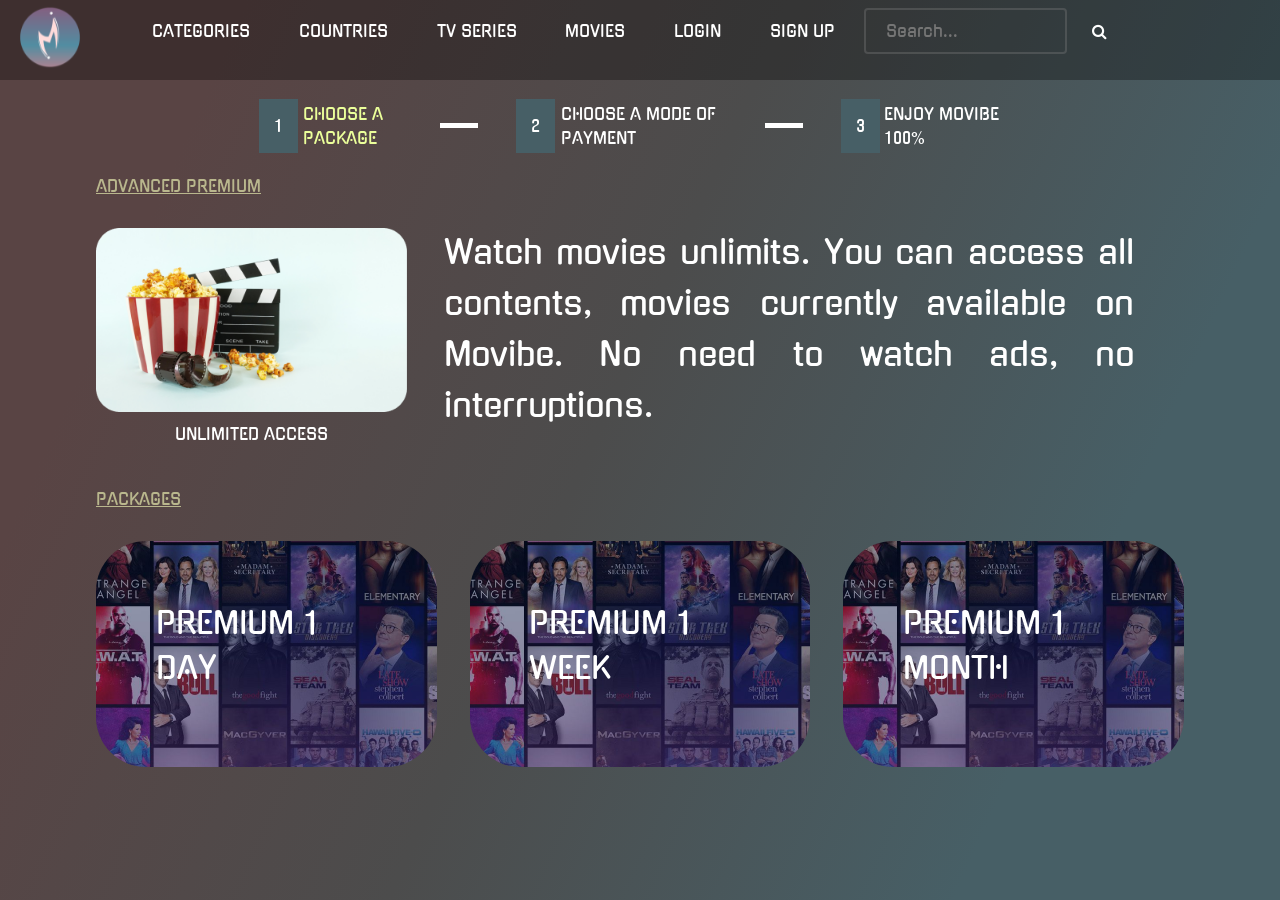
==== htmls/payment.html @ dcd41547 "db html added" ====
<!DOCTYPE html>
<html lang="en">

<head>
  <meta charset="UTF-8" />
  <meta http-equiv="X-UA-Compatible" content="IE=edge" />
  <meta name="viewport" content="width=device-width, initial-scale=1.0" />
  <link href="https://cdn.jsdelivr.net/npm/bootstrap@5.0.2/dist/css/bootstrap.min.css" rel="stylesheet"
    integrity="sha384-EVSTQN3/azprG1Anm3QDgpJLIm9Nao0Yz1ztcQTwFspd3yD65VohhpuuCOmLASjC" crossorigin="anonymous" />
  <link rel="stylesheet" href="../assets/styles/payment.css" />
  <link rel="preconnect" href="https://fonts.googleapis.com" />
  <link rel="preconnect" href="https://fonts.gstatic.com" crossorigin />
  <link href="https://fonts.googleapis.com/css2?family=Gugi&display=swap" rel="stylesheet" />
  <link rel="stylesheet" href="../assets/styles/header.css" />
  <link rel="stylesheet" href="../assets/styles/normalize.css" />
  <link rel="stylesheet" href="https://cdnjs.cloudflare.com/ajax/libs/font-awesome/4.7.0/css/font-awesome.min.css">

  <title>Document</title>
</head>

<body>
  <div class="payment">
    <header class="header">
      <div class="header__container">
        <div class="header__body">
          <a href="#" class="header__logo">
            <img class="logo" src="../assets/images/header/logo.svg" alt="" /></a>
          <div class="header__burger"><span class="header__burger_Span"></span></div>
          <nav class="header__menu">
            <ul class="header__list">
              <li><a class="header__link" href="../htmls/main.html">CATEGORIES</a></li>
              <li><a class="header__link" href="#">COUNTRIES</a></li>
              <li><a class="header__link" href="../htmls/main.html">TV SERIES</a></li>
              <li><a class="header__link" href="../htmls/main.html">MOVIES</a></li>
              <li><a class="header__link" href="../index.html">LOGIN</a></li>
              <li><a class="header__link" href="signup.html">SIGN UP</a></li>
              <div class="search-container">
                <form action="/search">
                  <input type="text" placeholder="Search...">
                  <button type="submit"><i class="fa fa-search"></i></button>
                </form>
              </div>
            </ul>
          </nav>
        </div>
      </div>
    </header>
    <div class="payment__wrapper">
      <div class="payment__step">
        <div class="payment__steps step-one">
          <div class="payment__number">1</div>
          <div class="payment__text payment__text_one payment__text_chosen">
            choose a package
          </div>
          <div class="payment__line"></div>
        </div>
        <div class="payment__steps step-two">
          <div class="payment__number">2</div>
          <div class="payment__text payment__text_two">
            choose a Mode of payment
          </div>
          <div class="payment__line"></div>
        </div>
        <div class="payment__steps">
          <div class="payment__number">3</div>
          <div class="payment__text">enjoy movibe 100%</div>
        </div>
      </div>
      <div class="payment__step-error"></div>
      <div class="payment__first-step">
        <div class="payment__unlimited unlimited">
          <div class="unlimited__title">Advanced premium</div>
          <div class="unlimited__main-block">
            <figure class="unlimited__picture">
              <img class="unlimited__picture-one" src="../assets/images/payment/payment-pop-corn.png" alt="picture" />
              <figcaption class="unlimited__pic-text">
                unlimited access
              </figcaption>
            </figure>
            <div class="unlimited__text">
              Watch movies unlimits. You can access all contents, movies
              currently available on Movibe. No need to watch ads, no
              interruptions.
            </div>
          </div>
        </div>
        <div class="payment__packages">
          <div class="unlimited__title">packages</div>
          <div class="payment__tariff">
            <div class="payment__tariff-block block-one">
              <p>premium 1 day</p>
              <div class="payment__on-click">0.49$/day</div>
            </div>
            <div class="payment__tariff-block block-two">
              <p>premium 1 week</p>
              <div class="payment__on-click2">1.99$/week</div>
            </div>
            <div class="payment__tariff-block block-three">
              <p>premium 1 month</p>
              <div class="payment__on-click3">5.99$/month</div>
            </div>
          </div>
        </div>
      </div>
      <div class="payment__second-step second-page">
        <div class="second-page__wrapper">
          <div class="second-page__logo">
            <figure class="second-page__picture">
              <img class="unlimited__picture-one" src="../assets/images/payment/logo.png" alt="logo" />
              <figcaption class="second-page__pic-text">
                from Vismoff
              </figcaption>
            </figure>
          </div>
          <div class="second-page__main main-block">
            <div class="main-block__title">Detail:</div>
            <div class="main-block__premium-acc">Movie Premium Account</div>
            <div class="main-block__block">
              <div class="main-block__package-name">Package name:</div>
              <div class="main-block__package-name-js"></div>
            </div>
            <div class="main-block__block">
              <div class="main-block__valid-date">Valid date:</div>
              <div class="main-block__valid-date-js"></div>
            </div>
            <div class="main-block__block">
              <div class="main-block__exp-date">Expiration date:</div>
              <div class="main-block__exp-date-js"></div>
            </div>
            <div class="main-block__block block-total">
              <div class="main-block__total">Total:</div>
              <div class="main-block__total-js"></div>
            </div>
            <div class="main-block__cards">
              <div class="main-block__card">
                <input type="radio" name="bank-card" id="momo" />
                <label class="main-block__label" for="momo">
                  <img src="../assets/images/payment/momo.png" alt="momo" />
                </label>
              </div>
              <div class="main-block__card">
                <input type="radio" name="bank-card" id="paypals" />
                <label class="main-block__label" for="paypals">
                  <img src="../assets/images/payment/paypal.png" alt="paypal" />
                </label>
              </div>
              <div class="main-block__card">
                <input type="radio" name="bank-card" id="visa" checked />
                <label class="main-block__label" for="visa">
                  <img src="../assets/images/payment/visa.png" alt="visa" />
                </label>
              </div>
              <div class="main-block__card">
                <input type="radio" name="bank-card" id="zalopay" />
                <label class="main-block__label" for="zalopay">
                  <img src="../assets/images/payment/zalopay.png" alt="zalopay" />
                </label>
              </div>
            </div>
            <div class="main-block__button">
              <button type="button" class="btn main-block__submit" data-bs-toggle="modal" data-bs-target="#modal">
                Открыть
              </button>
            </div>
            <div class="modal fade" id="modal" tabindex="-1">
              <div class="modal-dialog modal-dialog-scrollable modal-dialog-centered">
                <div class="modal-content modal__wrapper">
                  <div class="text-right">
                    <i class="fa fa-close close" data-dismiss="modal"></i>
                  </div>
                  <div class="tabs mt-3">
                    <ul class="nav nav-tabs" id="myTab" role="tablist">
                      <li class="nav-item" role="presentation">
                        <a class="nav-link" id="visa-tab" data-toggle="tab" href="#visa" role="tab" aria-controls="visa"
                          aria-selected="false">
                          <img src="http://banki31.ru/content/15198/__p.120x80x100.Visa_Mastercard_Logo.jpg" width="80"
                            alt="visa" />
                        </a>
                      </li>
                      <li class="nav-item" role="presentation">
                        <a class="nav-link" id="paypal-tab" data-toggle="tab" href="#paypal" role="tab"
                          aria-controls="paypal" aria-selected="false">
                          <img src="https://free-qr.com/images/watermarks/11-paypal.png" width="80" alt="paypal" />
                        </a>
                      </li>
                      <li class="nav-item" role="presentation">
                        <a class="nav-link" id="momo-tab" data-toggle="tab" href="#momo" role="tab" aria-controls="momo"
                          aria-selected="false">
                          <img src="../assets/images/payment/momo.png" width="80" alt="momo" />
                        </a>
                      </li>
                      <li class="nav-item" role="presentation">
                        <a class="nav-link" id="zalopay-tab" data-toggle="tab" href="#zalopay" role="tab"
                          aria-controls="zalopay" aria-selected="false">
                          <img src="../assets/images/payment/zalopay.png" width="80" alt="zalopay" />
                        </a>
                      </li>
                    </ul>
                    <div class="tab-content" id="myTabContent">
                      <div class="tab-pane fade show active" id="visa2" role="tabpanel" aria-labelledby="visa-tab">
                        <div class="mt-4 mx-4">
                          <form name="form" method="post" onsubmit="return false">
                            <div class="text">
                              <div class="card__block">
                                <div class="card__package-name">
                                  Package name:
                                </div>
                                <div class="card__package-name-js"></div>
                              </div>
                              <div class="card__block">
                                <div class="card__total">Total:</div>
                                <div class="card__total-js"></div>
                              </div>
                            </div>
                            <div class="form mt-3">
                              <div class="inputbox">
                                <input type="text" name="name" class="form-control" id="input__border"
                                  required="required" placeholder="JOHN WICK" />
                                <span>Cardholder Name</span>
                              </div>
                              <div class="inputbox">
                                <input type="text" name="name" min="1" max="999" class="form-control"
                                  required="required" id="input__border2" placeholder="4000000000000000" />
                                <span>Card Number</span>
                                <i class="fa fa-eye"></i>
                              </div>
                              <div class="d-flex flex-row justify-content-between gap-3">
                                <div class="inputbox">
                                  <input type="text" name="name" min="1" max="999" class="form-control"
                                    required="required" id="input__border3" placeholder="00/0000" />
                                  <span>Expiration Date</span>
                                </div>
                                <div class="inputbox">
                                  <input type="text" name="name" min="1" max="999" class="form-control"
                                    required="required" id="input__border4" placeholder="***" />
                                  <span>CVV</span>
                                </div>
                              </div>
                              <div class="payment-errors"></div>
                              <div class="px-5 pay">
                                <button class="btn btn-success btn-block bank__button-confirm">
                                  Confirm
                                </button>
                              </div>
                            </div>
                          </form>
                        </div>
                      </div>
                    </div>
                  </div>
                </div>
              </div>
            </div>
          </div>
        </div>
      </div>
    </div>
  </div>
  </div>
  <script src="https://cdn.jsdelivr.net/npm/bootstrap@5.0.2/dist/js/bootstrap.bundle.min.js"
    integrity="sha384-MrcW6ZMFYlzcLA8Nl+NtUVF0sA7MsXsP1UyJoMp4YLEuNSfAP+JcXn/tWtIaxVXM" crossorigin="anonymous">
    </script>
  <script src="../js/bundle.js"></script>
  <script src="https://code.jquery.com/jquery-3.4.1.slim.min.js"></script>
  <script src="../js/header.js"></script>
</body>

</html>
---- assets/styles/payment.css ----
@font-face {
  font-family: "BELLABIO";
  src: url(../fonts/Bellabio/Bellabio\ Regular.ttf);
}
* {
  margin: 0;
  padding: 0;
  box-sizing: border-box;
}

.payment {
  min-height: 100vh;
  font-family: "Gugi", cursive;
  overflow: hidden;
  display: flex;
  flex-direction: column;
  background: linear-gradient(114.23deg, #594444 14.64%, rgba(0, 0, 0, 0.7) 47.07%, #475f66 80.65%);
  background-size: cover;
  background-repeat: no-repeat;
  background-position: center center;
}
.payment__wrapper {
  margin: 6% auto 0 auto;
  width: 85%;
}
.payment__step {
  margin: 2% 15%;
  display: flex;
  justify-content: center;
  gap: 5%;
}
.payment__steps {
  display: flex;
  align-items: center;
  gap: 2%;
}
.payment__number {
  background: #475f66;
  padding: 15px;
  color: white;
}
.payment__text {
  color: white;
  text-transform: uppercase;
}
.payment__text_chosen {
  color: #ebff9a;
  cursor: pointer;
}
.payment__text_one:hover {
  cursor: pointer;
}
.payment__change-color {
  color: #68acbf;
}
.payment__line {
  background-color: white;
  width: 45px;
  height: 5px;
}
.payment .unlimited {
  margin: 0 50px 25px 0;
}
.payment .unlimited__title {
  color: #b9b78d;
  text-transform: uppercase;
  text-decoration: underline;
  margin-bottom: 30px;
}
.payment .unlimited__picture {
  max-width: 100%;
  display: flex;
  flex-direction: column;
  justify-content: center;
  align-items: center;
}
.payment .unlimited__picture-one {
  max-width: 100%;
}
.payment .unlimited__pic-text {
  color: white;
  text-transform: uppercase;
  margin-top: 10px;
  text-align: center;
  width: 100%;
}
.payment .unlimited__main-block {
  display: grid;
  grid-template-columns: 30% 70%;
}
.payment .unlimited__text {
  margin-left: 5%;
  color: white;
  font-weight: 100;
  font-size: 2rem;
  line-height: 51px;
  text-align: justify;
}
.payment__packages {
  margin-bottom: 100px;
}
.payment__tariff {
  display: flex;
  justify-content: space-between;
  gap: 3%;
}
.payment__tariff-block {
  background-image: url("../images/payment/films-pic.png");
  background-repeat: no-repeat;
  width: 100%;
  padding: 5.5%;
  border-radius: 50px;
  color: white;
  text-transform: uppercase;
  font-size: 30px;
}
.payment__tariff-block:hover {
  transform: scale(1.2);
  cursor: pointer;
}
.payment__on-click, .payment__on-click2, .payment__on-click3 {
  background-color: rgba(0, 0, 255, 0.427);
  border-radius: 40px;
  padding: 5px;
  text-align: center;
  display: none;
}
.payment__first-step {
  display: block;
}

.second-page {
  display: none;
}
.second-page__wrapper {
  margin-bottom: 5%;
  display: grid;
  grid-template-columns: 30% 70%;
}
.second-page__logo {
  display: flex;
  justify-content: center;
  align-items: center;
}
.second-page__main {
  display: flex;
}
.second-page__pic-text {
  font-family: BELLABIO;
  color: white;
  font-weight: 400;
  font-size: 50px;
  line-height: 91px;
  margin-top: 10px;
  text-align: center;
  color: white;
  width: 100%;
}
.second-page__main {
  display: flex;
  flex-direction: column;
}
.second-page .main-block {
  margin-left: 10%;
}
.second-page .main-block__title {
  text-align: center;
  color: white;
  text-transform: uppercase;
  font-style: normal;
  font-weight: 250;
  font-size: 35px;
  line-height: 70px;
  text-decoration-line: underline;
}
.second-page .main-block__block {
  display: flex;
  justify-content: space-between;
  flex-wrap: wrap;
}
.second-page .main-block__blue {
  font-weight: 250;
  font-size: 20px;
  line-height: 52px;
  color: #68acbf;
}
.second-page .main-block__premium-acc {
  color: white;
  text-transform: uppercase;
  font-size: 25px;
  line-height: 52px;
}
.second-page .main-block__premium-acc:after {
  content: "";
  display: block;
  height: 2px;
  background: white;
}
.second-page .main-block__package-name, .second-page .main-block__valid-date, .second-page .main-block__exp-date {
  margin-left: 5%;
  color: white;
  text-transform: uppercase;
  font-size: 25px;
  line-height: 52px;
}
.second-page .main-block__total {
  color: white;
  text-transform: uppercase;
  font-size: 25px;
  line-height: 52px;
}
.second-page .main-block__cards {
  margin-top: 2%;
  display: grid;
  grid-template-columns: 1fr 1fr;
  grid-template-rows: 1fr 1fr;
}
.second-page .main-block .block-total:after {
  content: "";
  display: block;
  height: 2px;
  background: white;
  width: 100%;
}
.second-page .main-block__label {
  margin-left: 5%;
}
.second-page .main-block__button {
  margin-top: 1%;
  display: flex;
  justify-content: center;
}
.second-page .main-block__submit {
  padding: 1%;
  outline: none;
  font-weight: 250;
  font-size: 25px;
  letter-spacing: 2px;
  color: #475f66;
  line-height: 44px;
  border: none;
  border-radius: 40px;
  background-color: white;
  text-transform: uppercase;
  width: 250px;
}
.second-page .main-block__card-container {
  display: block;
}
.second-page .main-block .main-block__submit:hover {
  transform: scale(1.2);
  cursor: pointer;
  color: #68acbf;
}
.second-page .main-block__bank-card {
  display: none;
  opacity: 1;
  visibility: visible;
  position: relative;
}

.card {
  margin: auto;
  width: 600px;
  padding: 3rem 3.5rem;
  box-shadow: 0 6px 20px 0 rgba(0, 0, 0, 0.19);
  opacity: 1;
  visibility: visible;
  position: sticky;
}
.card__block {
  display: grid;
  grid-template-columns: 1fr 1fr;
}

.modal__wrapper {
  padding: 3%;
  border-radius: 50px;
  box-shadow: 14px 16px 100px 18px #68acbf;
}

.mt-50 {
  margin-top: 50px;
}

.card-title {
  font-weight: 700;
  font-size: 2.5em;
}

.nav {
  display: flex;
}
.nav ul {
  list-style-type: none;
  display: flex;
  padding-inline-start: unset;
  margin-bottom: 6vh;
}
.nav li a {
  color: black;
  text-decoration: none;
}

.active {
  font-weight: bold;
}

input {
  outline: none;
  font-size: 1rem;
  font-weight: 600;
  color: #000;
  width: 100%;
  min-width: unset;
  background-color: transparent;
  border-color: transparent;
  margin: 0;
}

input[type=text] {
  border-color: rgba(128, 128, 128, 0.345) !important;
}

.inputbox #input__border,
.inputbox #input__border2,
.inputbox #input__border3,
.inputbox #input__border4 {
  color: #000;
}

form a {
  color: grey;
  text-decoration: none;
  font-size: 0.87rem;
  font-weight: bold;
}
form a :hover {
  color: grey;
  text-decoration: none;
}
form .row-1 {
  border: 1px solid rgba(221, 228, 236, 0.459);
  margin: 2vh 0;
  padding: 0.5rem;
  outline: none;
  width: 100%;
  min-width: unset;
  border-radius: 5px;
  background-color: rgba(221, 228, 236, 0.301);
  overflow: hidden;
}
form .row-2 {
  border: none;
  outline: none;
  background-color: transparent;
  margin: 0;
  padding: 0 0.8rem;
}
form .row .row-2 {
  border: none;
  outline: none;
  background-color: transparent;
  margin: 0;
  padding: 0 0.8rem;
}
form .row .col-2,
form .row .col-7,
form .row .col-3 {
  display: flex;
  align-items: center;
  text-align: center;
  padding: 0 1vh;
}
form .row .col-2 {
  padding-right: 0;
}

#card-header {
  font-weight: bold;
  font-size: 0.9rem;
}

#card-inner {
  font-size: 0.7rem;
  color: gray;
}

.three {
  overflow: hidden;
  justify-content: space-between;
}
.three .col-7 {
  padding-left: 0;
}
.three .col-2 {
  border: 1px solid rgba(0, 0, 0, 0.137);
  padding: 0.5rem;
  outline: none;
  width: 100%;
  min-width: unset;
  border-radius: 5px;
  background-color: rgba(221, 228, 236, 0.301);
  border-color: rgba(221, 228, 236, 0.459);
  margin: 2vh 0;
  width: fit-content;
  overflow: hidden;
}
.three .col-2 input {
  font-size: 0.7rem;
  margin-left: 1vh;
}

.btn {
  width: 100%;
  color: white;
  justify-content: center;
  padding: 2vh 0;
  margin-top: 3vh;
  border-radius: 50px;
  border-color: #475f66;
  color: #475f66;
  background-color: white;
}

.btn:focus {
  box-shadow: none;
  outline: none;
  box-shadow: none;
  transition: none;
}

.btn:hover {
  color: white;
  background-color: #475f66;
}

.payment-errors__style {
  background-color: rgb(49, 15, 219);
  border-radius: 5px;
  width: 80%;
  color: white;
  transition: background-color 2s ease-out;
}

@media (max-width: 767px) {
  .card {
    width: 90%;
    padding: 1.5rem;
  }
}
@media (height: 1366px) {
  .card {
    width: 90%;
    padding: 8vh;
  }
}
@media screen and (max-width: 767px) {
  body {
    max-width: 100%;
  }
  .payment__wrapper {
    margin: 12% 2% 2% 2%;
  }
  .payment__step {
    margin: 0;
    display: flex;
    flex-direction: column;
    gap: 1%;
  }
  .payment__line {
    display: none;
  }
  .payment__tariff {
    display: flex;
    flex-direction: column;
    justify-content: center;
    align-items: center;
  }
  .payment__tariff-block {
    padding: 3.5%;
    font-size: 20px;
    margin-bottom: 2%;
    align-self: center;
  }
  .payment__tariff-block p {
    text-align: center;
  }
  .payment__tariff-block:hover {
    transform: scale(1.1);
    margin: 5% 0% 5% 10%;
  }
  .payment .unlimited {
    margin: 10px 0;
  }
  .payment .unlimited__main-block {
    display: flex;
  }
  .payment .unlimited__text {
    font-size: 1em;
    font-weight: lighter;
    line-height: 25px;
  }
  .payment .second-page__wrapper {
    display: flex;
  }
  .payment .second-page__logo {
    display: none;
  }
  .payment .second-page .main-block__title {
    font-size: 2em;
  }
}
@media (max-width: 450px) {
  .payment__wrapper {
    margin: 15% 2% 2% 2%;
  }
  .payment .second-page__wrapper {
    display: flex;
  }
  .payment .second-page__logo {
    display: none;
  }
  .payment .second-page .main-block {
    margin-left: 0;
    width: 100%;
  }
  .payment .second-page .main-block__title {
    font-size: 2em;
  }
  .payment .second-page .main-block__blue {
    font-size: 1em;
  }
  .payment .second-page .main-block__premium-acc {
    font-size: 1.2em;
  }
  .payment .second-page .main-block__package-name, .payment .second-page .main-block__valid-date, .payment .second-page .main-block__exp-date {
    margin-left: 0;
    font-size: 1em;
  }
  .payment .second-page .main-block__cards {
    display: flex;
    flex-direction: column;
    align-items: center;
  }
  .payment .second-page .main-block__card {
    padding: 5% 0 5% 0;
  }
}
@media (min-width: 768px) and (max-width: 1200px) {
  .payment__packages {
    margin-right: 5%;
  }
  .payment__tariff-block {
    padding: 3.5%;
  }
  .payment__tariff-block:hover {
    transform: scale(1.1);
    cursor: pointer;
  }
}/*# sourceMappingURL=payment.css.map */
---- assets/styles/header.css ----
* {
  margin: 0;
  padding: 0;
  box-sizing: border-box;
}

.header__container {
  color: white;
  padding-right: 10px;
  align-items: center;
}

.header {
  position: fixed;
  width: 100%;
  top: 0;
  left: 0;
  z-index: 50;
}
.header::before {
  content: "";
  position: absolute;
  top: 0;
  left: 0;
  width: 100%;
  height: 100%;
  background-color: rgba(0, 0, 0, 0.301);
  z-index: 2;
}

.header__body {
  position: relative;
  display: flex;
  justify-content: space-between;
  align-items: center;
  height: 80px;
}

.header__logo {
  flex: 0 0 100px;
  position: relative;
  z-index: 3;
}
.header__logo .logo {
  max-width: 100%;
  display: block;
}

.header__list {
  display: flex;
  justify-content: space-between;
  flex-direction: row;
  align-items: center;
  position: relative;
  z-index: 2;
}
.header__list li {
  list-style: none;
  margin: 0px 0px 0px 20px;
}

.header__link {
  color: white;
  text-decoration: none;
}

.header__burger {
  display: none;
}

.search-container {
  display: flex;
  justify-content: center;
  align-items: center;
}

input[type=text] {
  width: 50%;
  padding: 12px 20px;
  margin: 8px 0;
  box-sizing: border-box;
  border: 2px solid #ccc;
  border-radius: 4px;
  color: white;
  font-weight: lighter;
}

button[type=submit] {
  background-color: rgba(76, 175, 79, 0);
  color: white;
  padding: 14px 20px;
  border: none;
  border-radius: 4px;
  cursor: pointer;
}

button[type=submit]:hover {
  background-color: #68acbf;
}

.fa {
  font-size: 20px;
}

.header__menu {
  width: 100%;
  height: 100%;
}

@media (max-width: 1023px) {
  body.lock {
    overflow: hidden;
  }
  .header__body {
    height: 50px;
  }
  .header__logo {
    flex: 0 0 60px;
  }
  .header__burger {
    display: block;
    position: relative;
    width: 30px;
    height: 20px;
    z-index: 3;
  }
  .header__burger_Span {
    position: absolute;
    background-color: white;
    width: 100%;
    height: 2px;
    left: 0;
    top: 9px;
    transition: all 0.3s ease 0s;
  }
  .header__burger::before, .header__burger::after {
    content: "";
    background-color: white;
    position: absolute;
    width: 100%;
    height: 2px;
    left: 0;
    transition: all 0.3s ease 0s;
  }
  .header__burger::before {
    top: 0;
  }
  .header__burger::after {
    bottom: 0;
  }
  .header__burger.active:before {
    transform: rotate(45deg);
    top: 9px;
  }
  .header__burger.active:after {
    transform: rotate(-45deg);
    bottom: 9px;
  }
  .header__burger.active span {
    transform: scale(0);
  }
  .header__menu {
    position: fixed;
    width: 100%;
    height: 100%;
    left: 0;
    top: -100%;
    background-color: #594444;
    padding: 70px 10px 20px 10px;
    overflow: auto;
  }
  .header__menu.active {
    top: 0;
    transition: all 0.3s ease 0s;
  }
  .header__list {
    display: block;
  }
  .header__list li {
    margin: 0px 0px 20px 0px;
  }
  .search-box {
    float: left;
  }
  .search-boxInput[type=text] {
    padding: 5px;
    margin-top: 7px;
    border: none;
    background-color: rgba(0, 0, 0, 0);
    float: none;
  }
  .search-box button {
    padding: 5px;
    margin-top: 7px;
    margin-right: 15px;
    border: none;
    cursor: pointer;
    background-color: rgba(14, 14, 14, 0);
  }
  .search-box button:hover {
    font-size: 25px;
    background-color: rgba(9, 7, 7, 0.64);
    border-radius: 15px;
  }
}/*# sourceMappingURL=header.css.map */
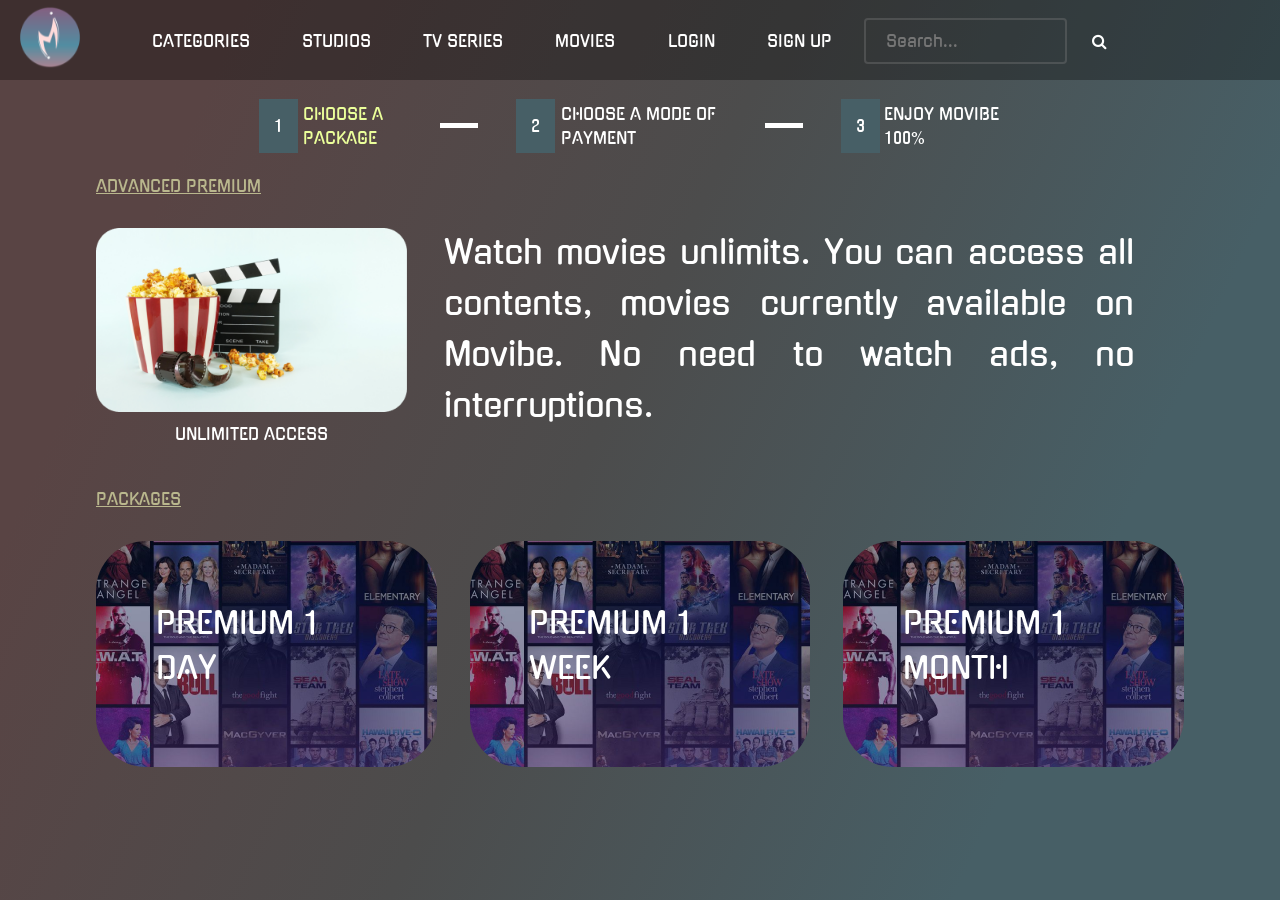
==== commit 0dac899c: "links added" ====
--- a/htmls/payment.html
+++ b/htmls/payment.html
@@ -29,7 +29,7 @@
           <nav class="header__menu">
             <ul class="header__list">
               <li><a class="header__link" href="../htmls/main.html">CATEGORIES</a></li>
-              <li><a class="header__link" href="#">COUNTRIES</a></li>
+              <li><a class="header__link" href="../htmls/studios.html">STUDIOS</a></li>
               <li><a class="header__link" href="../htmls/main.html">TV SERIES</a></li>
               <li><a class="header__link" href="../htmls/main.html">MOVIES</a></li>
               <li><a class="header__link" href="../index.html">LOGIN</a></li>
--- a/assets/styles/header.css
+++ b/assets/styles/header.css
@@ -47,6 +47,7 @@
 }
 
 .header__list {
+  margin-top: 10px;
   display: flex;
   justify-content: space-between;
   flex-direction: row;
@@ -62,6 +63,10 @@
 .header__link {
   color: white;
   text-decoration: none;
+}
+.header__link:hover {
+  color: #594444;
+  transition: 300ms;
 }
 
 .header__burger {
